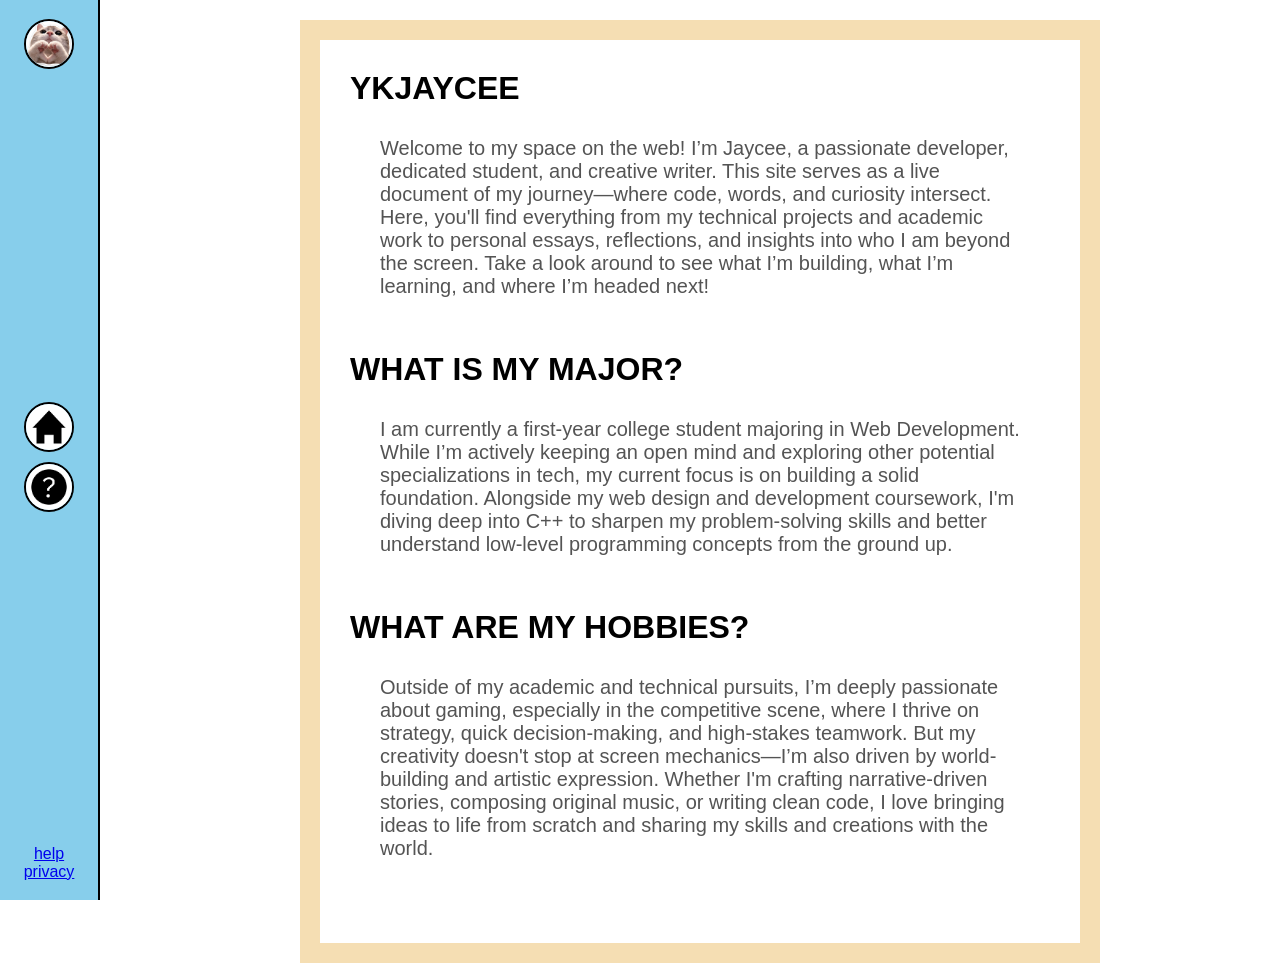
==== index.html @ 19ff8892 "adjusts" ====
<!DOCTYPE html>
<html lang="en">
<head>
    <meta charset="UTF-8">
    <meta name="viewport" content="width=device-width, initial-scale=1.0">
    <title>Ykjaycee</title>
    <link rel="shortcut icon" href="favicon.ico" type="image/x-icon">
    <link rel="stylesheet" href="properties/styles/main.css">
    <script src="properties/scripts/header.js"></script>
</head>
<body>
    <div class="menu">
        <img class="clickImg" data-navpos="profile" src="properties/img/logo.png" alt="logo" width="50" height="50">
        <div class="navigation">
            <img class="clickImg" data-navpos="home" src="properties/img/home.png" alt="home" width="50" height="50">
            <img class="clickImg" data-navpos="info" src="properties/img/info.png" alt="info" width="50" height="50">
        </div>
        <div class="bottom">
            <a href="#">help</a>
            <br>
            <a href="#">privacy</a>
        </div>
    </div>

    <div class="main">
        <div class="contentCase" id="home">
            <h1>YKJAYCEE</h1>
            <textarea class="desc" disabled>
Welcome to my space on the web! I’m Jaycee, a passionate developer, dedicated student, and creative writer. This site serves as a live document of my journey—where code, words, and curiosity intersect. Here, you'll find everything from my technical projects and academic work to personal essays, reflections, and insights into who I am beyond the screen. Take a look around to see what I’m building, what I’m learning, and where I’m headed next!
            </textarea>
            <h1>WHAT IS MY MAJOR?</h1>
            <textarea class="desc" disabled>
I am currently a first-year college student majoring in Web Development. While I’m actively keeping an open mind and exploring other potential specializations in tech, my current focus is on building a solid foundation. Alongside my web design and development coursework, I'm diving deep into C++ to sharpen my problem-solving skills and better understand low-level programming concepts from the ground up.
            </textarea>
            <h1>WHAT ARE MY HOBBIES?</h1>
            <textarea class="desc" disabled="disabled">
Outside of my academic and technical pursuits, I’m deeply passionate about gaming, especially in the competitive scene, where I thrive on strategy, quick decision-making, and high-stakes teamwork. But my creativity doesn't stop at screen mechanics—I’m also driven by world-building and artistic expression. Whether I'm crafting narrative-driven stories, composing original music, or writing clean code, I love bringing ideas to life from scratch and sharing my skills and creations with the world.
            </textarea>
        </div>
    </div>

    <script src="properties/scripts/main.js"></script>
</body>
</html>
---- properties/styles/main.css ----
*, *::before, *::after {
    box-sizing: border-box;
    margin: 0;
    padding: 0;
}

html {
    scroll-behavior: smooth;
    font-family: 'Segoe UI', Tahoma, Geneva, Verdana, sans-serif;
}

body {
    display: flex;
    flex-direction: column;
    align-items: center;
    min-height: 100vh;
    padding-left: 120px;
}

.menu {
    position: fixed;
    left: 0;
    top: 0;
    width: 100px;
    height: 100vh;
    padding: 1.2em;
    border-right: 2px solid black;
    
    display: flex;
    flex-direction: column;
    align-items: center;
    justify-content: space-between;
    background-color: skyblue;
    z-index: 1000;
}

.menu img {
    max-width: 100%;
    height: auto;
    cursor: pointer;
    border: 2px solid black;
    border-radius: 50%;
}

.navigation {
    display: flex;
    flex-direction: column;
    align-items: center;
    justify-content: center;
    gap: 10px;
}

.bottom {
    text-align: center;
}

.bottom a:hover { color: gray; }
.bottom a:active { color: black; }
.active { box-shadow: 0 0 10px rgba(0, 0, 0, 0.5); }

.main {
    margin-top: 20px;
    width: 100%;
    max-width: 800px;
    background-color: wheat;
    min-height: 100vh;
    padding: 20px;
}

.contentCase {
    width: 100%;
    background-color: white;
    padding: 30px;
    height: auto;
}

.contentCase .desc {
    padding: 0;
    margin: 0;
    font-family: 'Segoe UI', Tahoma, Geneva, Verdana, sans-serif;
    background-color: white;
    font-size: 20px;
    resize: none;
    width: 100%;
    border: none;
    padding: 30px;
    
    overflow: hidden;
    box-sizing: border-box;
    display: block;

    field-sizing: content;
    min-height: 100px;
}

@media (max-width: 768px) {
    body {
        padding-left: 0;
    }

    .menu {
        position: relative;
        width: 100%;
        height: auto;
        flex-direction: row;
        border-right: none;
        border-bottom: 2px solid black;
        padding: 10px 20px;
    }

    .navigation {
        flex-direction: row;
        gap: 15px;
    }

    .main {
        padding: 15px;
    }

    .contentCase {
        padding: 15px;
    }

    .contentCase .desc {
        font-size: 15px;
        padding: 15px;
    }
}
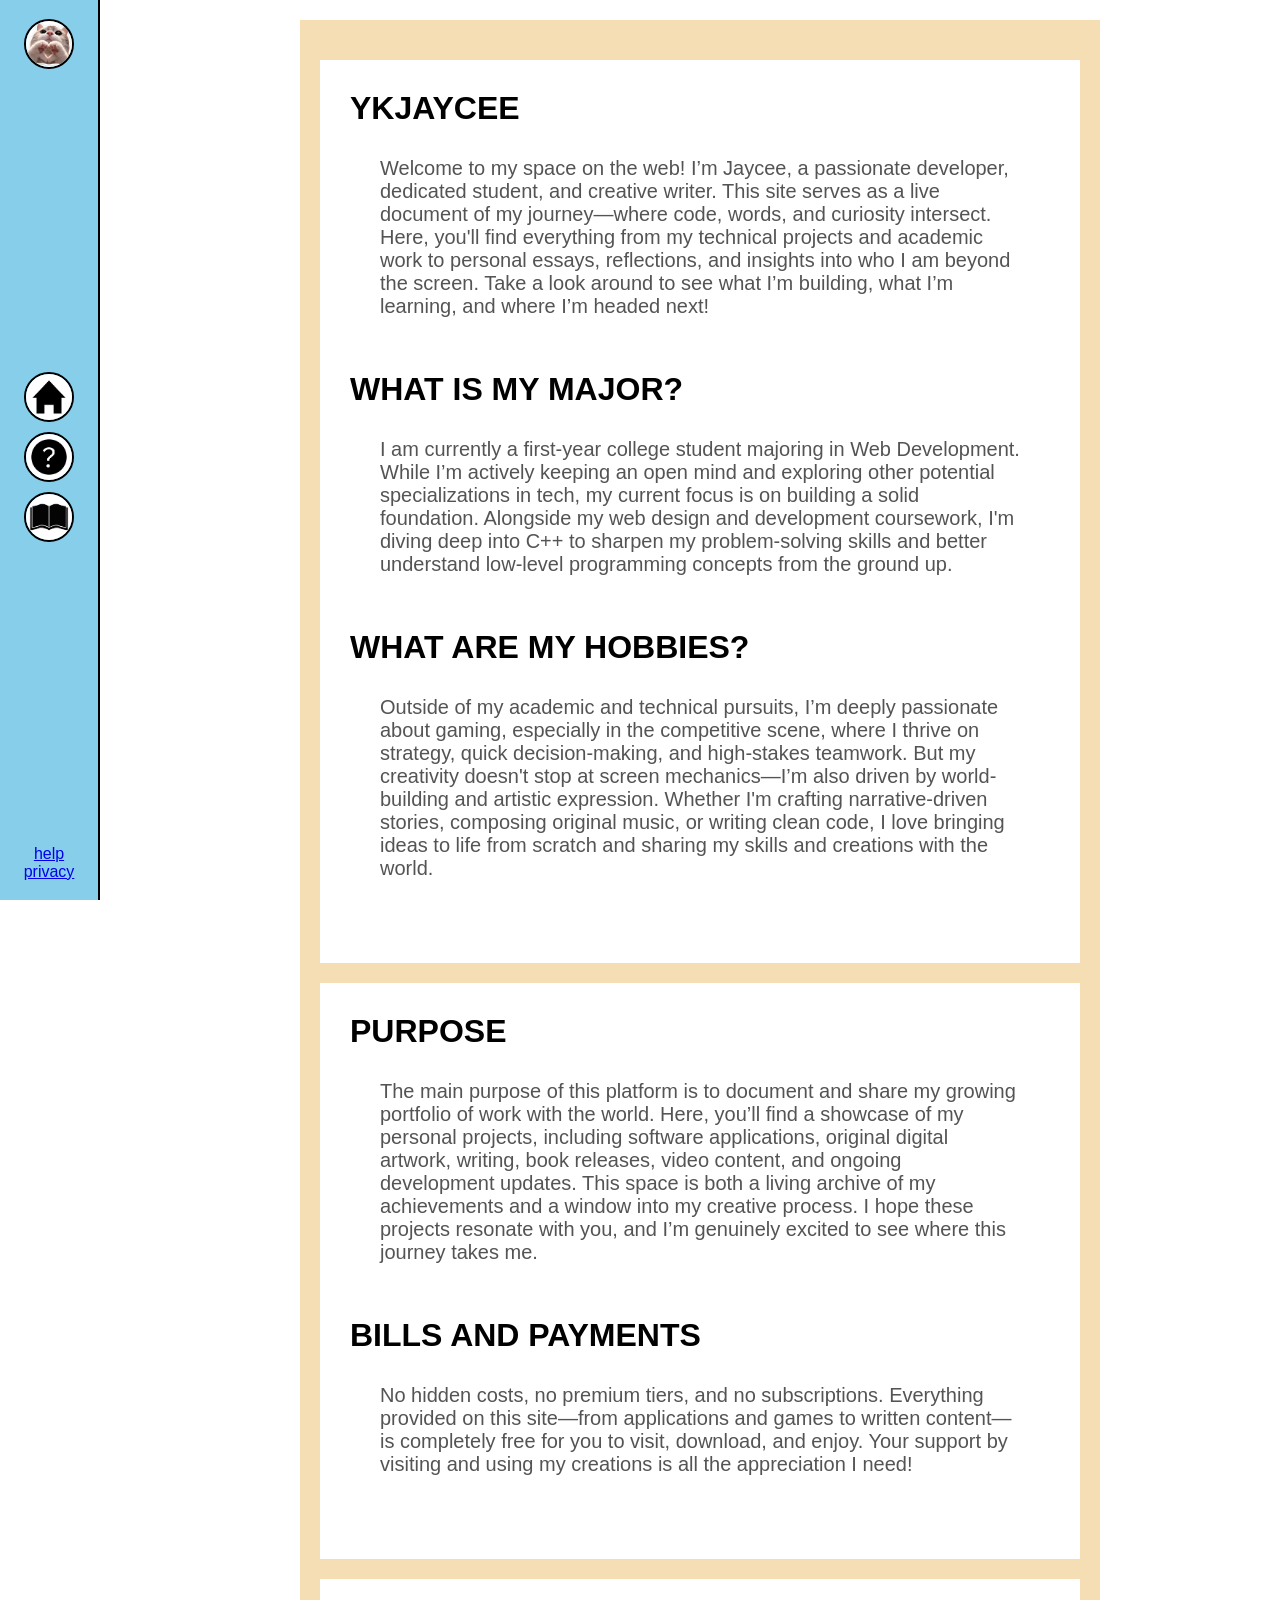
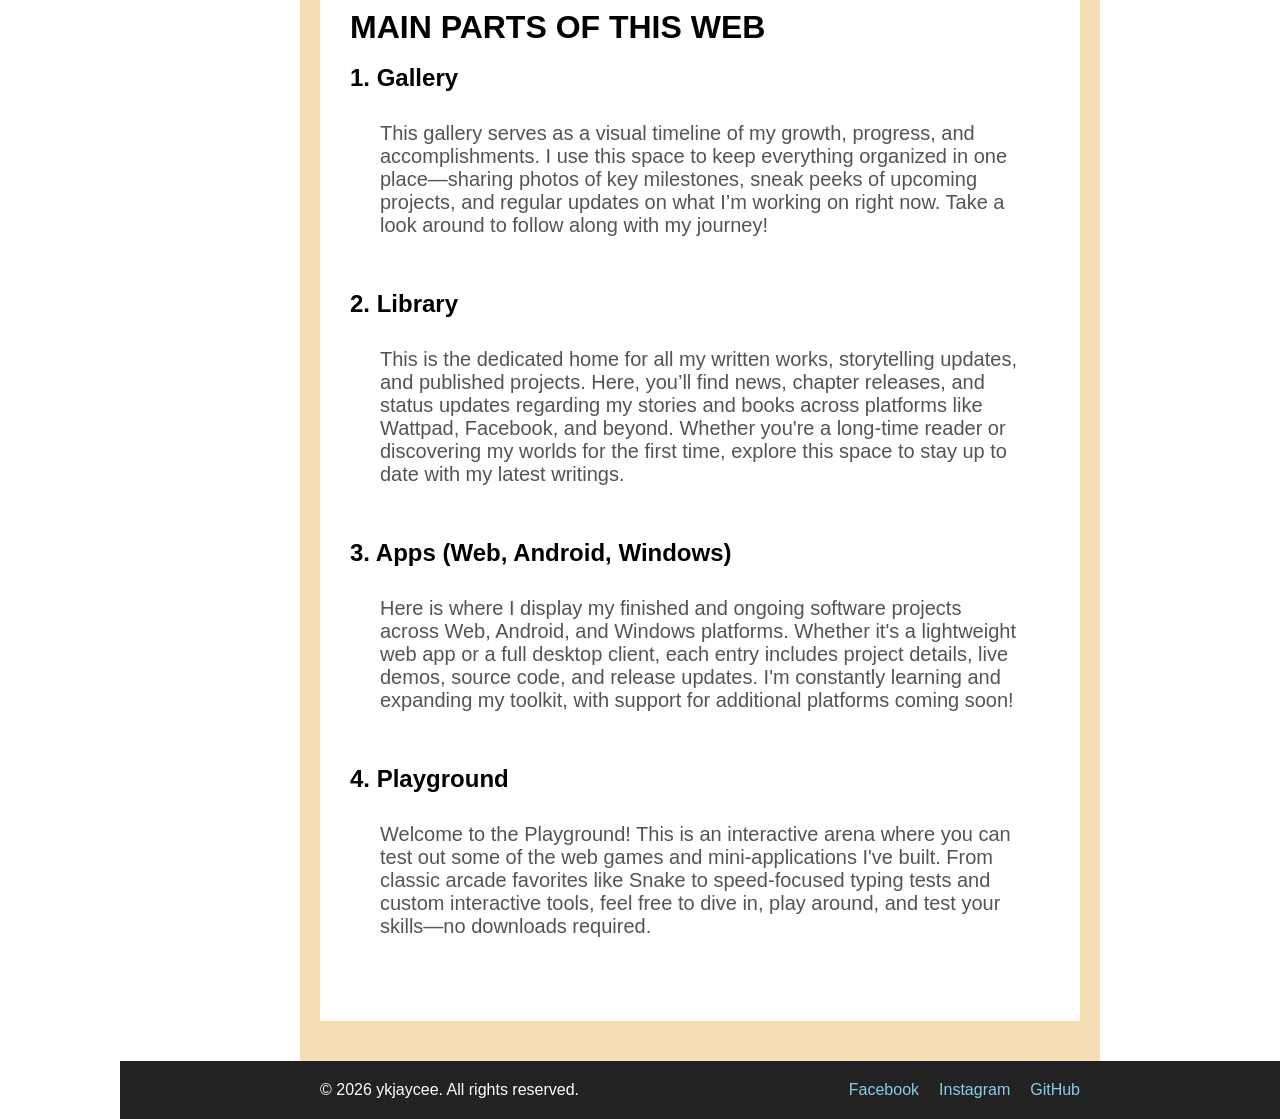
==== commit 46a0aa51: "MORE" ====
--- a/index.html
+++ b/index.html
@@ -3,6 +3,7 @@
 <head>
     <meta charset="UTF-8">
     <meta name="viewport" content="width=device-width, initial-scale=1.0">
+    <meta name="description" content="Explore my works and know me more!">
     <title>Ykjaycee</title>
     <link rel="shortcut icon" href="favicon.ico" type="image/x-icon">
     <link rel="stylesheet" href="properties/styles/main.css">
@@ -14,6 +15,7 @@
         <div class="navigation">
             <img class="clickImg" data-navpos="home" src="properties/img/home.png" alt="home" width="50" height="50">
             <img class="clickImg" data-navpos="info" src="properties/img/info.png" alt="info" width="50" height="50">
+            <img class="clickImg" data-navpos="manual" src="properties/img/manual.png" alt="info" width="50" height="50">
         </div>
         <div class="bottom">
             <a href="#">help</a>
@@ -37,8 +39,50 @@
 Outside of my academic and technical pursuits, I’m deeply passionate about gaming, especially in the competitive scene, where I thrive on strategy, quick decision-making, and high-stakes teamwork. But my creativity doesn't stop at screen mechanics—I’m also driven by world-building and artistic expression. Whether I'm crafting narrative-driven stories, composing original music, or writing clean code, I love bringing ideas to life from scratch and sharing my skills and creations with the world.
             </textarea>
         </div>
+
+        <div class="contentCase" id="info">
+            <h1>PURPOSE</h1>
+            <textarea class="desc" disabled="disabled">
+The main purpose of this platform is to document and share my growing portfolio of work with the world. Here, you’ll find a showcase of my personal projects, including software applications, original digital artwork, writing, book releases, video content, and ongoing development updates. This space is both a living archive of my achievements and a window into my creative process. I hope these projects resonate with you, and I’m genuinely excited to see where this journey takes me.
+            </textarea>
+            <h1>BILLS AND PAYMENTS</h1>
+            <textarea class="desc" disabled="disabled">
+No hidden costs, no premium tiers, and no subscriptions. Everything provided on this site—from applications and games to written content—is completely free for you to visit, download, and enjoy. Your support by visiting and using my creations is all the appreciation I need!
+            </textarea>
+        </div>
+
+        <div class="contentCase" id="manual">
+            <h1>MAIN PARTS OF THIS WEB</h1>
+            <br>
+            <h2>1. Gallery</h2>
+            <textarea class="desc" disabled="disabled">
+This gallery serves as a visual timeline of my growth, progress, and accomplishments. I use this space to keep everything organized in one place—sharing photos of key milestones, sneak peeks of upcoming projects, and regular updates on what I’m working on right now. Take a look around to follow along with my journey!
+            </textarea>
+            <h2>2. Library</h2>
+            <textarea class="desc" disabled="disabled">
+This is the dedicated home for all my written works, storytelling updates, and published projects. Here, you’ll find news, chapter releases, and status updates regarding my stories and books across platforms like Wattpad, Facebook, and beyond. Whether you're a long-time reader or discovering my worlds for the first time, explore this space to stay up to date with my latest writings.
+            </textarea>
+            <h2>3. Apps (Web, Android, Windows)</h2>
+            <textarea class="desc" disabled="disabled">
+Here is where I display my finished and ongoing software projects across Web, Android, and Windows platforms. Whether it's a lightweight web app or a full desktop client, each entry includes project details, live demos, source code, and release updates. I'm constantly learning and expanding my toolkit, with support for additional platforms coming soon!
+            </textarea>
+            <h2>4. Playground</h2>
+            <textarea class="desc" disabled="disabled">
+Welcome to the Playground! This is an interactive arena where you can test out some of the web games and mini-applications I've built. From classic arcade favorites like Snake to speed-focused typing tests and custom interactive tools, feel free to dive in, play around, and test your skills—no downloads required.
+            </textarea>
+        </div>
     </div>
 
+    <footer class="site-footer">
+        <div class="footer-content">
+            <p>&copy; 2026 ykjaycee. All rights reserved.</p>
+            <div class="social-links">
+                <a href="https://facebook.com" target="_blank" rel="noopener noreferrer">Facebook</a>
+                <a href="https://instagram.com" target="_blank" rel="noopener noreferrer">Instagram</a>
+                <a href="https://github.com/ykjaycee" target="_blank" rel="noopener noreferrer">GitHub</a>
+            </div>
+        </div>
+    </footer>
     <script src="properties/scripts/main.js"></script>
 </body>
 </html>
--- a/properties/styles/main.css
+++ b/properties/styles/main.css
@@ -68,6 +68,8 @@
 }
 
 .contentCase {
+    margin-top: 20px;
+    margin-bottom: 20px;
     width: 100%;
     background-color: white;
     padding: 30px;
@@ -99,7 +101,7 @@
     }
 
     .menu {
-        position: relative;
+        position: sticky;
         width: 100%;
         height: auto;
         flex-direction: row;
@@ -125,4 +127,49 @@
         font-size: 15px;
         padding: 15px;
     }
+}
+
+.site-footer {
+    width: 100%;
+    background-color: #222;
+    color: #fff;
+    padding: 20px 0;
+    margin-top: auto;
+    
+}
+
+.footer-content {
+    max-width: 800px;
+    margin: 0 auto;
+    padding: 0 20px;
+    display: flex;
+    flex-direction: column;
+    align-items: center;
+    gap: 12px;
+    text-align: center;
+}
+
+.social-links {
+    display: flex;
+    gap: 20px;
+}
+
+.social-links a {
+    color: skyblue;
+    text-decoration: none;
+    font-weight: 500;
+    transition: color 0.2s ease;
+}
+
+.social-links a:hover {
+    color: wheat;
+    text-decoration: underline;
+}
+
+/* Tablet & Desktop Layout Adjustment */
+@media (min-width: 600px) {
+    .footer-content {
+        flex-direction: row;
+        justify-content: space-between;
+    }
 }
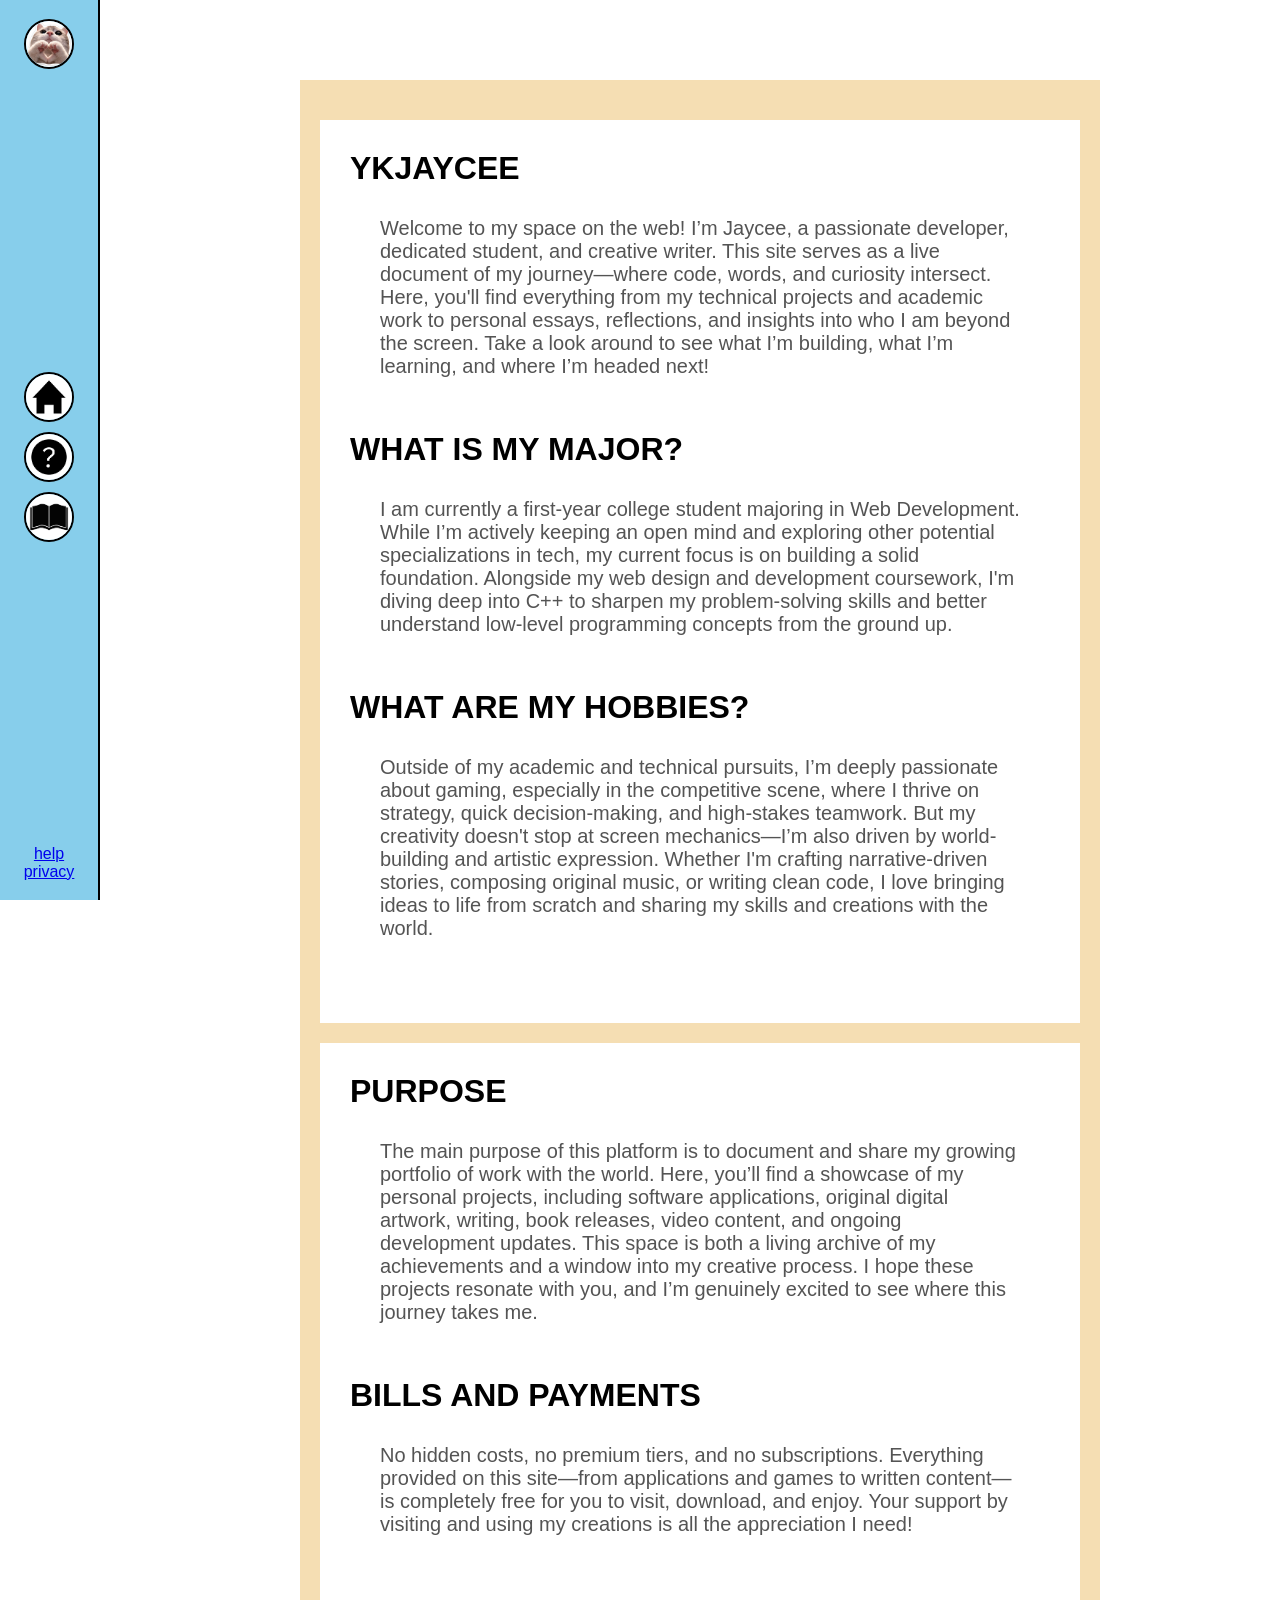
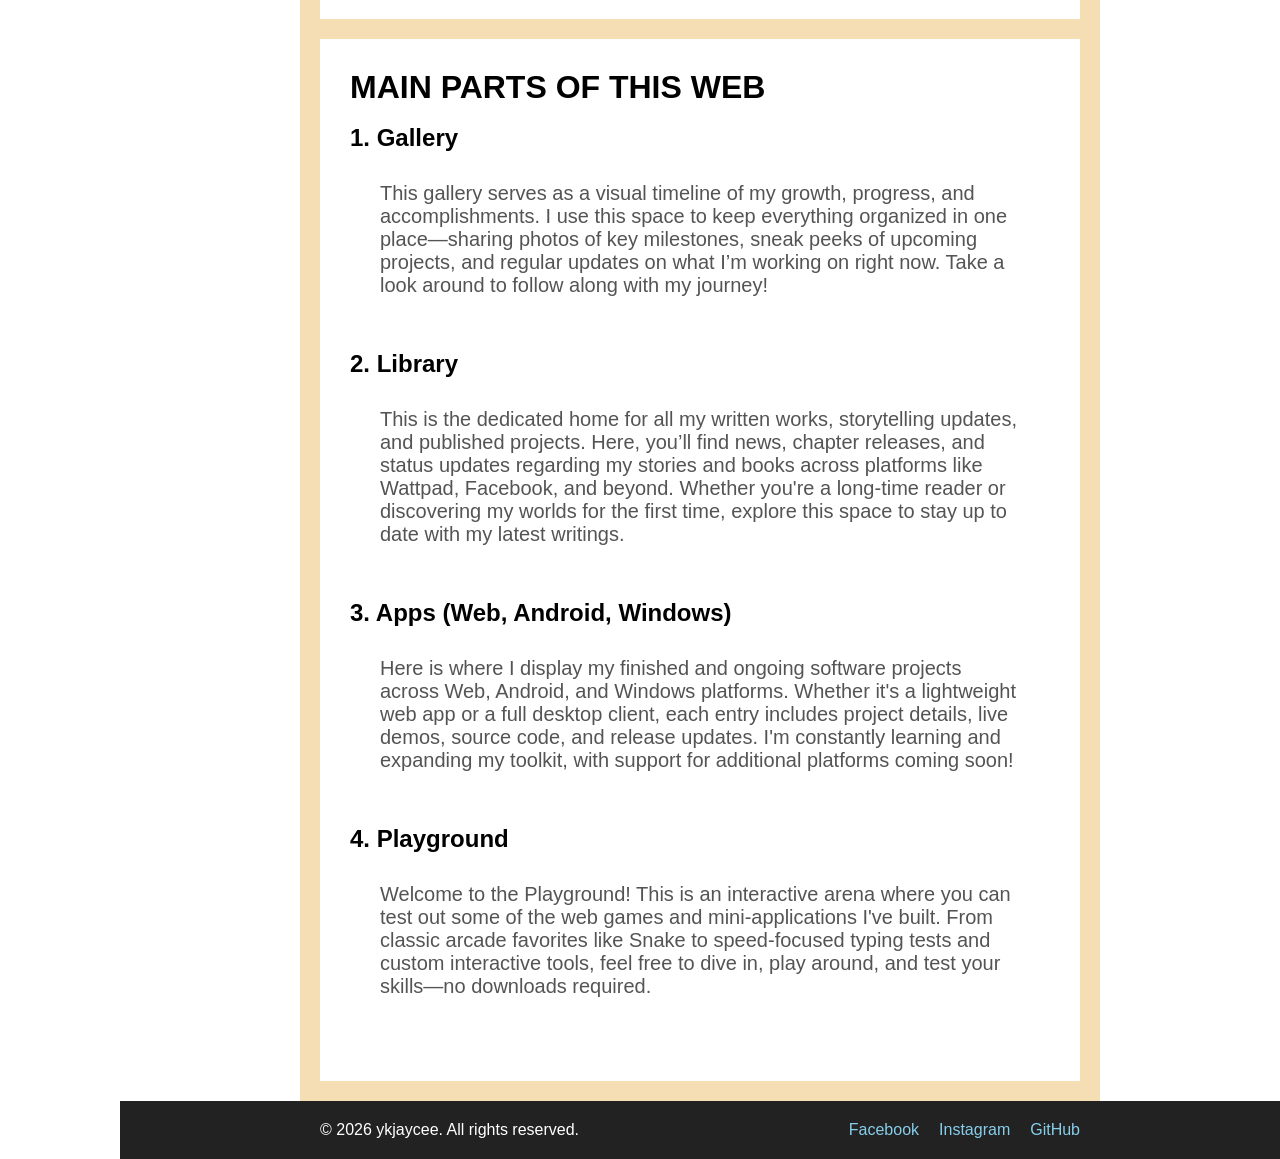
==== commit e792d7ea: "indent increased" ====
--- a/index.html
+++ b/index.html
@@ -25,7 +25,8 @@
     </div>
 
     <div class="main">
-        <div class="contentCase" id="home">
+        <tag id="home"></tag>
+        <div class="contentCase">
             <h1>YKJAYCEE</h1>
             <textarea class="desc" disabled>
 Welcome to my space on the web! I’m Jaycee, a passionate developer, dedicated student, and creative writer. This site serves as a live document of my journey—where code, words, and curiosity intersect. Here, you'll find everything from my technical projects and academic work to personal essays, reflections, and insights into who I am beyond the screen. Take a look around to see what I’m building, what I’m learning, and where I’m headed next!
@@ -40,7 +41,8 @@
             </textarea>
         </div>
 
-        <div class="contentCase" id="info">
+        <tag id="info"></tag>
+        <div class="contentCase">
             <h1>PURPOSE</h1>
             <textarea class="desc" disabled="disabled">
 The main purpose of this platform is to document and share my growing portfolio of work with the world. Here, you’ll find a showcase of my personal projects, including software applications, original digital artwork, writing, book releases, video content, and ongoing development updates. This space is both a living archive of my achievements and a window into my creative process. I hope these projects resonate with you, and I’m genuinely excited to see where this journey takes me.
@@ -50,8 +52,8 @@
 No hidden costs, no premium tiers, and no subscriptions. Everything provided on this site—from applications and games to written content—is completely free for you to visit, download, and enjoy. Your support by visiting and using my creations is all the appreciation I need!
             </textarea>
         </div>
-
-        <div class="contentCase" id="manual">
+        <tag id="manual"></tag>
+        <div class="contentCase">
             <h1>MAIN PARTS OF THIS WEB</h1>
             <br>
             <h2>1. Gallery</h2>
--- a/properties/styles/main.css
+++ b/properties/styles/main.css
@@ -5,6 +5,9 @@
 }
 
 html {
+    user-select: none;
+    -webkit-user-select: none;
+    -ms-user-select: none;
     scroll-behavior: smooth;
     font-family: 'Segoe UI', Tahoma, Geneva, Verdana, sans-serif;
 }
@@ -59,7 +62,7 @@
 .active { box-shadow: 0 0 10px rgba(0, 0, 0, 0.5); }
 
 .main {
-    margin-top: 20px;
+    margin-top: 5rem;
     width: 100%;
     max-width: 800px;
     background-color: wheat;
@@ -69,7 +72,6 @@
 
 .contentCase {
     margin-top: 20px;
-    margin-bottom: 20px;
     width: 100%;
     background-color: white;
     padding: 30px;
@@ -135,7 +137,7 @@
     color: #fff;
     padding: 20px 0;
     margin-top: auto;
-    
+
 }
 
 .footer-content {
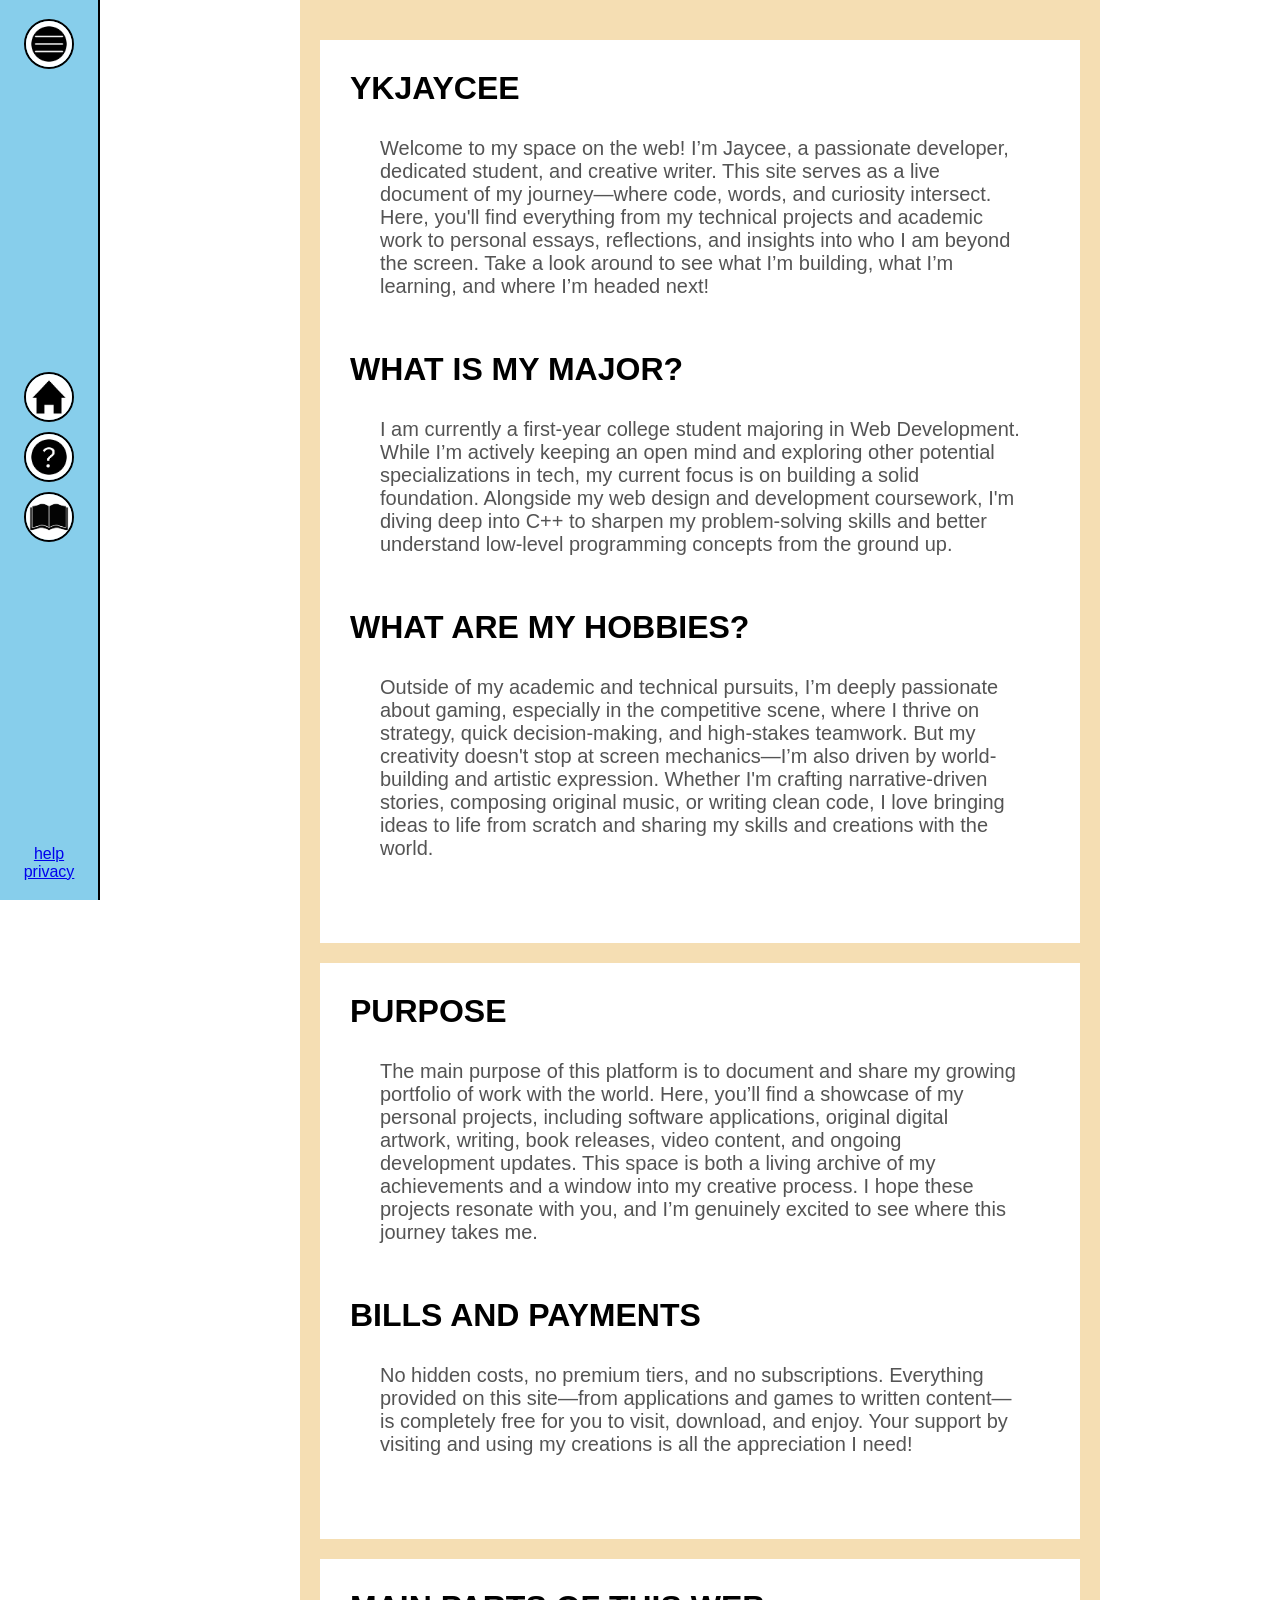
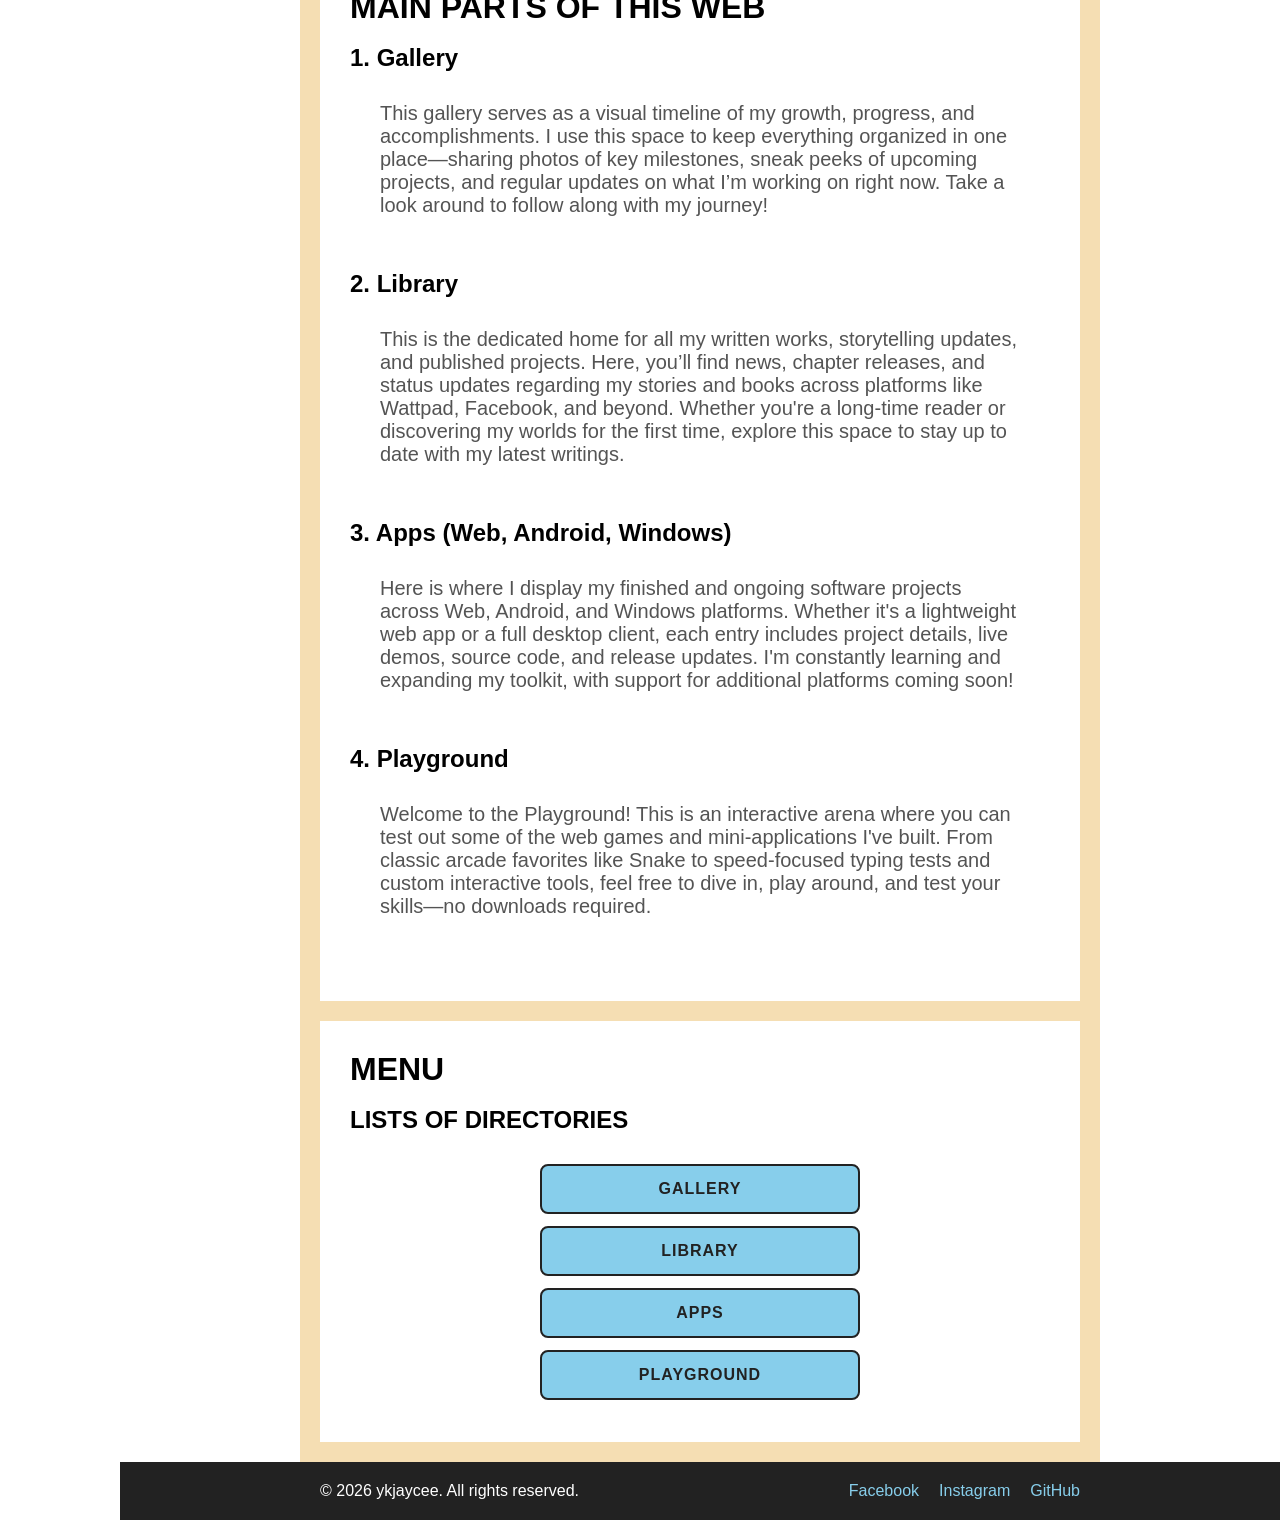
==== commit 28aa9e2b: "MAJOR UPDATE" ====
--- a/index.html
+++ b/index.html
@@ -11,7 +11,7 @@
 </head>
 <body>
     <div class="menu">
-        <img class="clickImg" data-navpos="profile" src="properties/img/logo.png" alt="logo" width="50" height="50">
+        <img class="clickImg" data-navpos="menu" src="properties/img/menu.png" alt="logo" width="50" height="50">
         <div class="navigation">
             <img class="clickImg" data-navpos="home" src="properties/img/home.png" alt="home" width="50" height="50">
             <img class="clickImg" data-navpos="info" src="properties/img/info.png" alt="info" width="50" height="50">
@@ -73,6 +73,18 @@
 Welcome to the Playground! This is an interactive arena where you can test out some of the web games and mini-applications I've built. From classic arcade favorites like Snake to speed-focused typing tests and custom interactive tools, feel free to dive in, play around, and test your skills—no downloads required.
             </textarea>
         </div>
+        
+        <tag id="menu"></tag>
+        <div class="contentCase">
+            <h1>MENU</h1>
+            <br>
+            <h2>LISTS OF DIRECTORIES</h2>
+            <br>
+            <button class="menuBtn" value="gallery">GALLERY</button>
+            <button class="menuBtn" value="library">LIBRARY</button>
+            <button class="menuBtn" value="apps">APPS</button>
+            <button class="menuBtn" value="playground">PLAYGROUND</button>
+        </div>
     </div>
 
     <footer class="site-footer">
@@ -86,5 +98,6 @@
         </div>
     </footer>
     <script src="properties/scripts/main.js"></script>
+    <script src="properties/scripts/menu.js"></script>
 </body>
 </html>
--- a/properties/styles/main.css
+++ b/properties/styles/main.css
@@ -62,7 +62,6 @@
 .active { box-shadow: 0 0 10px rgba(0, 0, 0, 0.5); }
 
 .main {
-    margin-top: 5rem;
     width: 100%;
     max-width: 800px;
     background-color: wheat;
@@ -103,7 +102,7 @@
     }
 
     .menu {
-        position: sticky;
+        position: relative;
         width: 100%;
         height: auto;
         flex-direction: row;
@@ -174,4 +173,33 @@
         flex-direction: row;
         justify-content: space-between;
     }
+}
+
+/* Add this to main.css */
+.contentCase button {
+    display: block;
+    width: 100%;
+    max-width: 320px;
+    margin: 12px auto;
+    padding: 14px 24px;
+    font-size: 16px;
+    font-weight: 700;
+    letter-spacing: 1px;
+    color: #222222;
+    background-color: skyblue;
+    border: 2px solid #222222;
+    border-radius: 8px;
+    cursor: pointer;
+    transition: all 0.2s ease;
+}
+
+.contentCase button:hover {
+    background-color: wheat;
+    transform: translateY(-2px);
+    box-shadow: 0 4px 12px rgba(0, 0, 0, 0.15);
+}
+
+.contentCase button:active {
+    transform: translateY(0);
+    box-shadow: 0 2px 4px rgba(0, 0, 0, 0.1);
 }
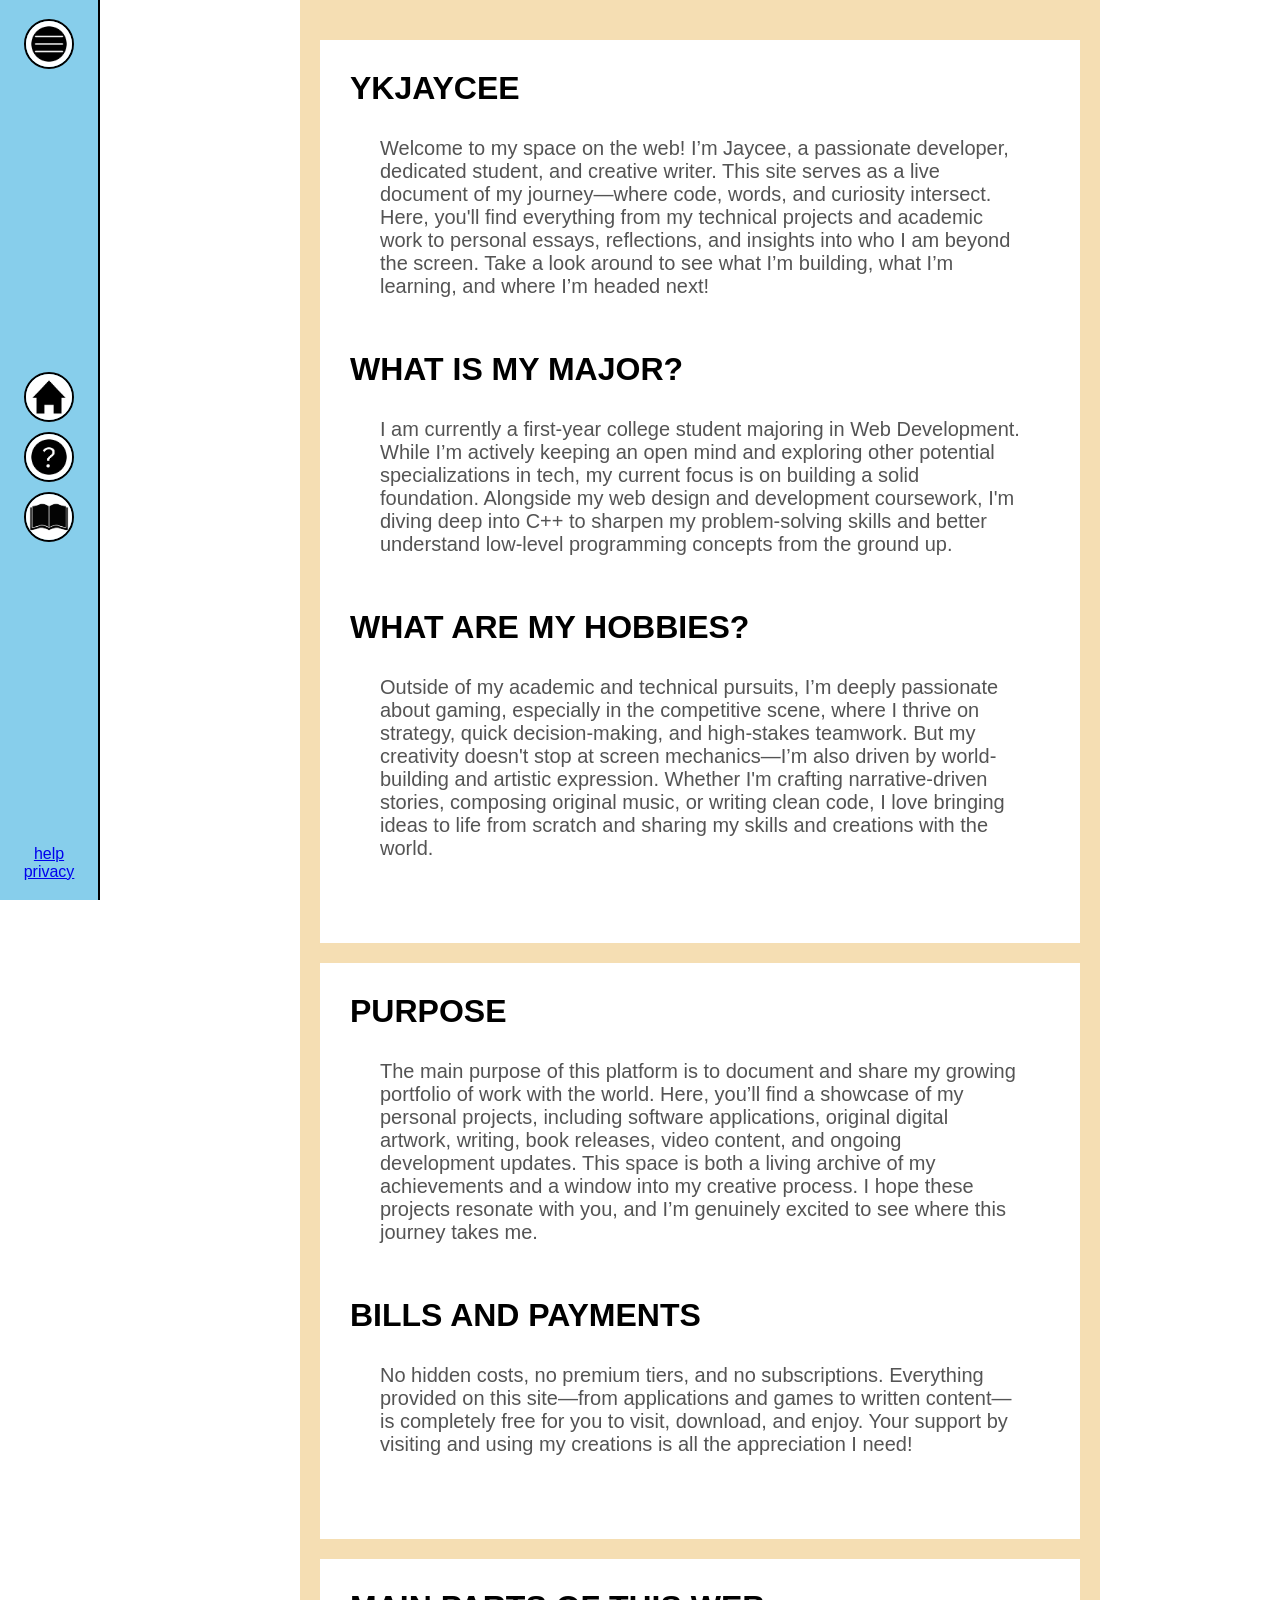
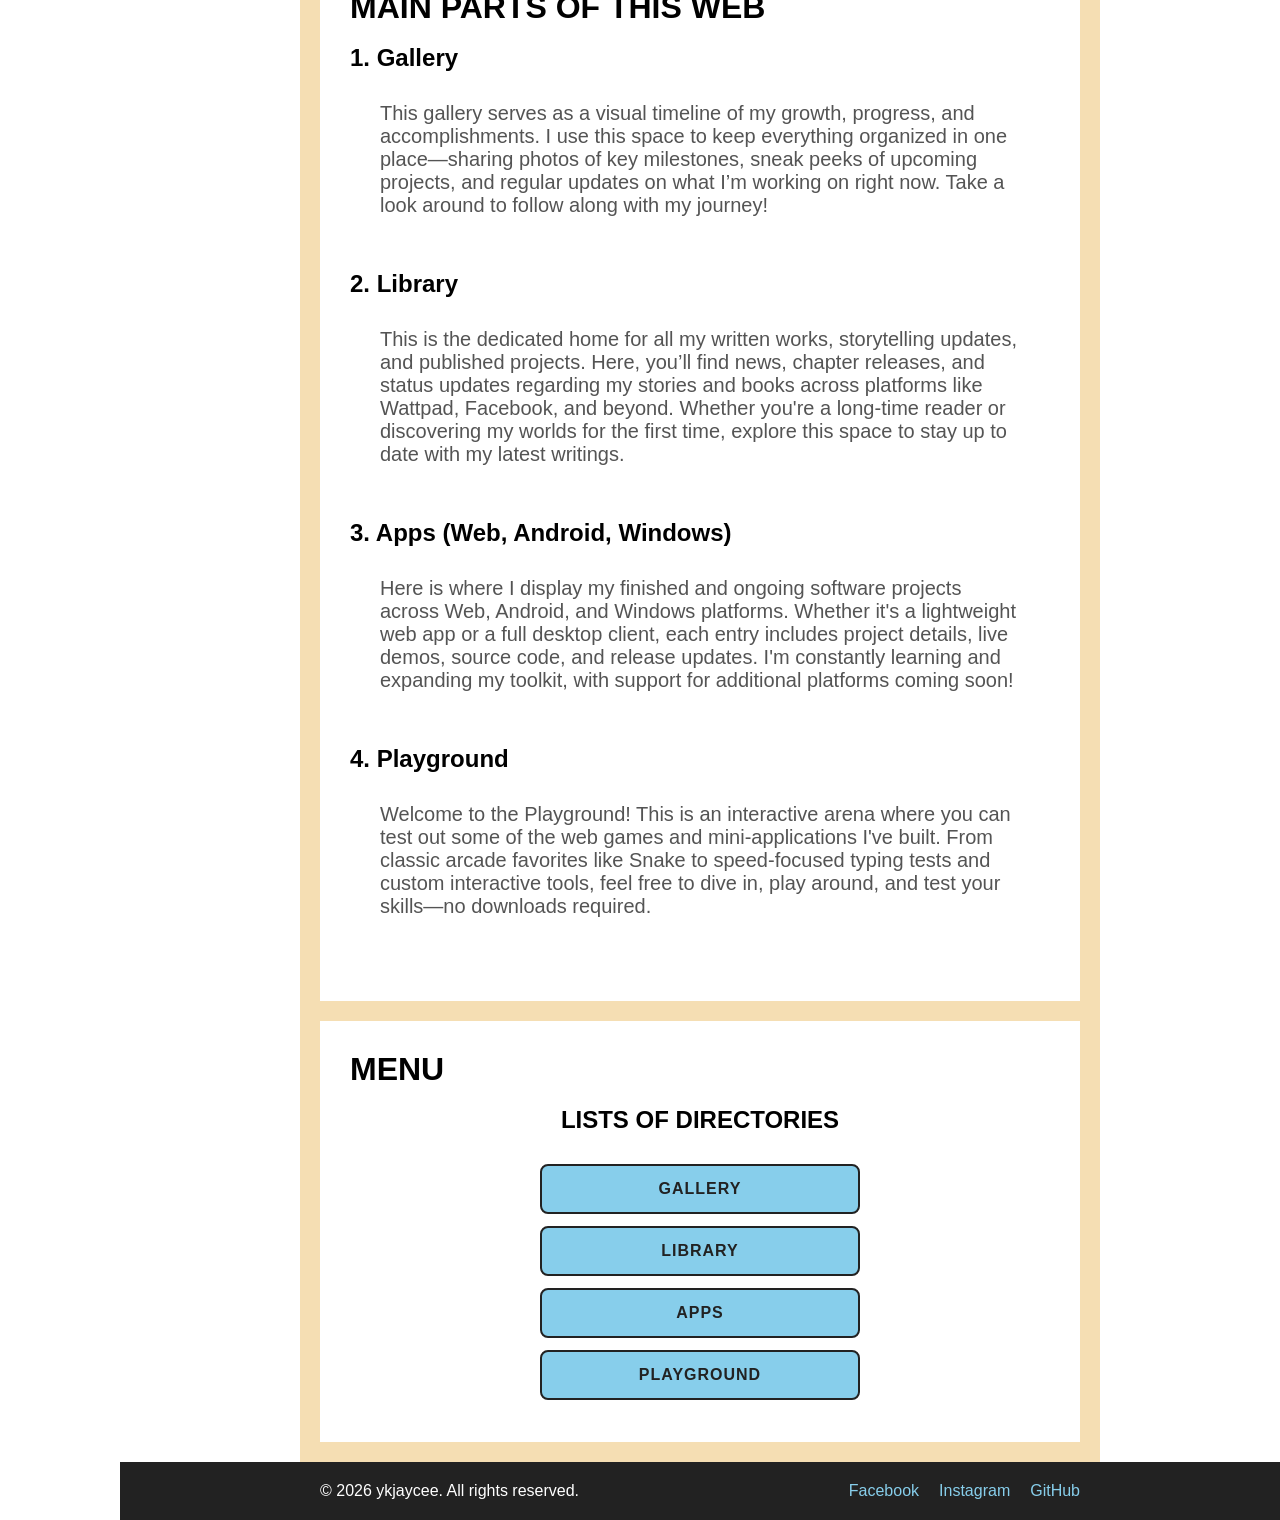
==== commit a8cb529d: "main" ====
--- a/index.html
+++ b/index.html
@@ -18,7 +18,7 @@
             <img class="clickImg" data-navpos="manual" src="properties/img/manual.png" alt="info" width="50" height="50">
         </div>
         <div class="bottom">
-            <a href="#">help</a>
+            <a href="help">help</a>
             <br>
             <a href="#">privacy</a>
         </div>
@@ -78,7 +78,7 @@
         <div class="contentCase">
             <h1>MENU</h1>
             <br>
-            <h2>LISTS OF DIRECTORIES</h2>
+            <h2 style="text-align: center;">LISTS OF DIRECTORIES</h2>
             <br>
             <button class="menuBtn" value="gallery">GALLERY</button>
             <button class="menuBtn" value="library">LIBRARY</button>
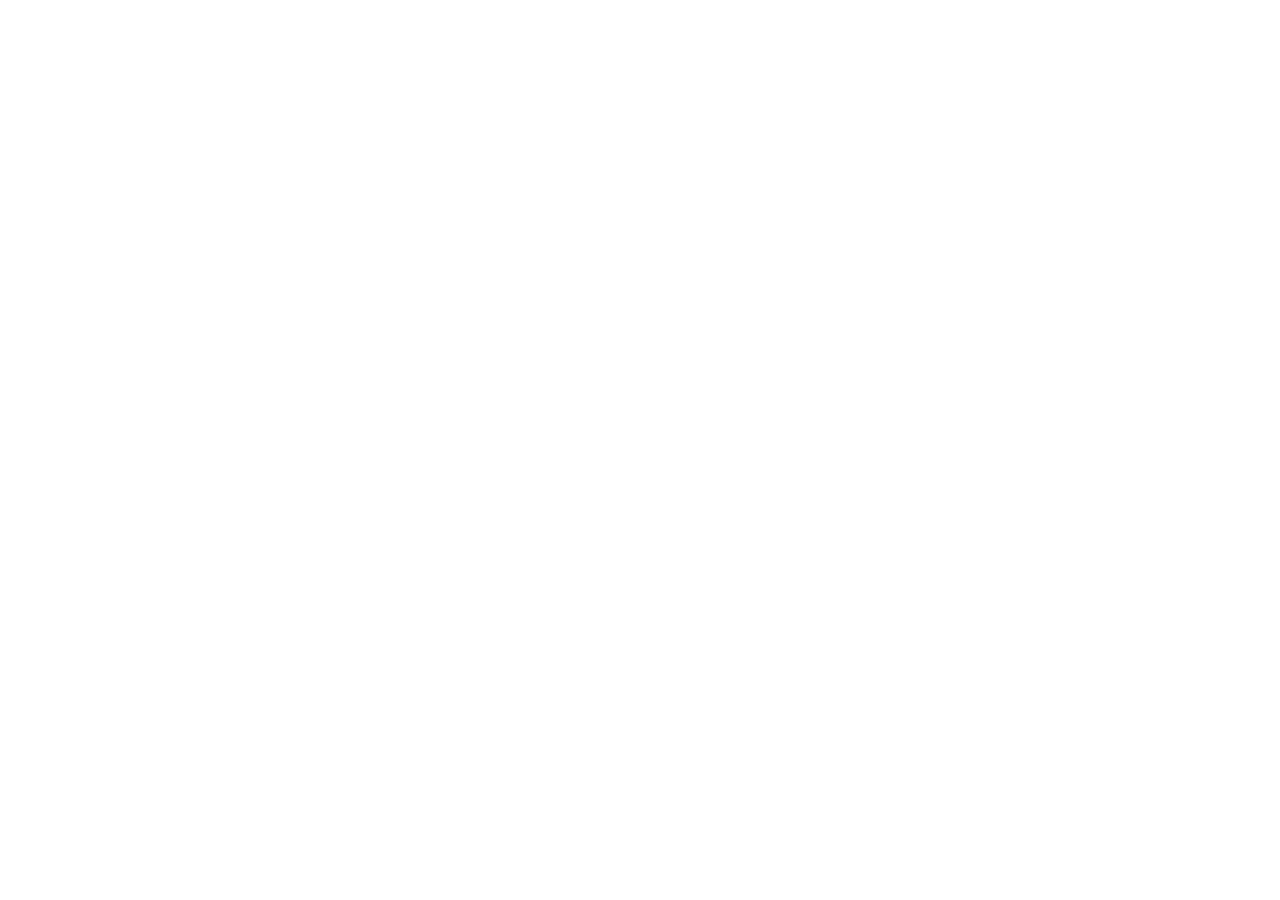
==== commit a8b3b5e6: "RESET" ====
--- a/index.html
+++ b/index.html
@@ -3,101 +3,9 @@
 <head>
     <meta charset="UTF-8">
     <meta name="viewport" content="width=device-width, initial-scale=1.0">
-    <meta name="description" content="Explore my works and know me more!">
-    <title>Ykjaycee</title>
-    <link rel="shortcut icon" href="favicon.ico" type="image/x-icon">
-    <link rel="stylesheet" href="properties/styles/main.css">
-    <script src="properties/scripts/header.js"></script>
+    <title>DASHBOARD</title>
 </head>
 <body>
-    <div class="menu">
-        <img class="clickImg" data-navpos="menu" src="properties/img/menu.png" alt="logo" width="50" height="50">
-        <div class="navigation">
-            <img class="clickImg" data-navpos="home" src="properties/img/home.png" alt="home" width="50" height="50">
-            <img class="clickImg" data-navpos="info" src="properties/img/info.png" alt="info" width="50" height="50">
-            <img class="clickImg" data-navpos="manual" src="properties/img/manual.png" alt="info" width="50" height="50">
-        </div>
-        <div class="bottom">
-            <a href="help">help</a>
-            <br>
-            <a href="#">privacy</a>
-        </div>
-    </div>
-
-    <div class="main">
-        <tag id="home"></tag>
-        <div class="contentCase">
-            <h1>YKJAYCEE</h1>
-            <textarea class="desc" disabled>
-Welcome to my space on the web! I’m Jaycee, a passionate developer, dedicated student, and creative writer. This site serves as a live document of my journey—where code, words, and curiosity intersect. Here, you'll find everything from my technical projects and academic work to personal essays, reflections, and insights into who I am beyond the screen. Take a look around to see what I’m building, what I’m learning, and where I’m headed next!
-            </textarea>
-            <h1>WHAT IS MY MAJOR?</h1>
-            <textarea class="desc" disabled>
-I am currently a first-year college student majoring in Web Development. While I’m actively keeping an open mind and exploring other potential specializations in tech, my current focus is on building a solid foundation. Alongside my web design and development coursework, I'm diving deep into C++ to sharpen my problem-solving skills and better understand low-level programming concepts from the ground up.
-            </textarea>
-            <h1>WHAT ARE MY HOBBIES?</h1>
-            <textarea class="desc" disabled="disabled">
-Outside of my academic and technical pursuits, I’m deeply passionate about gaming, especially in the competitive scene, where I thrive on strategy, quick decision-making, and high-stakes teamwork. But my creativity doesn't stop at screen mechanics—I’m also driven by world-building and artistic expression. Whether I'm crafting narrative-driven stories, composing original music, or writing clean code, I love bringing ideas to life from scratch and sharing my skills and creations with the world.
-            </textarea>
-        </div>
-
-        <tag id="info"></tag>
-        <div class="contentCase">
-            <h1>PURPOSE</h1>
-            <textarea class="desc" disabled="disabled">
-The main purpose of this platform is to document and share my growing portfolio of work with the world. Here, you’ll find a showcase of my personal projects, including software applications, original digital artwork, writing, book releases, video content, and ongoing development updates. This space is both a living archive of my achievements and a window into my creative process. I hope these projects resonate with you, and I’m genuinely excited to see where this journey takes me.
-            </textarea>
-            <h1>BILLS AND PAYMENTS</h1>
-            <textarea class="desc" disabled="disabled">
-No hidden costs, no premium tiers, and no subscriptions. Everything provided on this site—from applications and games to written content—is completely free for you to visit, download, and enjoy. Your support by visiting and using my creations is all the appreciation I need!
-            </textarea>
-        </div>
-        <tag id="manual"></tag>
-        <div class="contentCase">
-            <h1>MAIN PARTS OF THIS WEB</h1>
-            <br>
-            <h2>1. Gallery</h2>
-            <textarea class="desc" disabled="disabled">
-This gallery serves as a visual timeline of my growth, progress, and accomplishments. I use this space to keep everything organized in one place—sharing photos of key milestones, sneak peeks of upcoming projects, and regular updates on what I’m working on right now. Take a look around to follow along with my journey!
-            </textarea>
-            <h2>2. Library</h2>
-            <textarea class="desc" disabled="disabled">
-This is the dedicated home for all my written works, storytelling updates, and published projects. Here, you’ll find news, chapter releases, and status updates regarding my stories and books across platforms like Wattpad, Facebook, and beyond. Whether you're a long-time reader or discovering my worlds for the first time, explore this space to stay up to date with my latest writings.
-            </textarea>
-            <h2>3. Apps (Web, Android, Windows)</h2>
-            <textarea class="desc" disabled="disabled">
-Here is where I display my finished and ongoing software projects across Web, Android, and Windows platforms. Whether it's a lightweight web app or a full desktop client, each entry includes project details, live demos, source code, and release updates. I'm constantly learning and expanding my toolkit, with support for additional platforms coming soon!
-            </textarea>
-            <h2>4. Playground</h2>
-            <textarea class="desc" disabled="disabled">
-Welcome to the Playground! This is an interactive arena where you can test out some of the web games and mini-applications I've built. From classic arcade favorites like Snake to speed-focused typing tests and custom interactive tools, feel free to dive in, play around, and test your skills—no downloads required.
-            </textarea>
-        </div>
-        
-        <tag id="menu"></tag>
-        <div class="contentCase">
-            <h1>MENU</h1>
-            <br>
-            <h2 style="text-align: center;">LISTS OF DIRECTORIES</h2>
-            <br>
-            <button class="menuBtn" value="gallery">GALLERY</button>
-            <button class="menuBtn" value="library">LIBRARY</button>
-            <button class="menuBtn" value="apps">APPS</button>
-            <button class="menuBtn" value="playground">PLAYGROUND</button>
-        </div>
-    </div>
-
-    <footer class="site-footer">
-        <div class="footer-content">
-            <p>&copy; 2026 ykjaycee. All rights reserved.</p>
-            <div class="social-links">
-                <a href="https://facebook.com" target="_blank" rel="noopener noreferrer">Facebook</a>
-                <a href="https://instagram.com" target="_blank" rel="noopener noreferrer">Instagram</a>
-                <a href="https://github.com/ykjaycee" target="_blank" rel="noopener noreferrer">GitHub</a>
-            </div>
-        </div>
-    </footer>
-    <script src="properties/scripts/main.js"></script>
-    <script src="properties/scripts/menu.js"></script>
+    
 </body>
 </html>
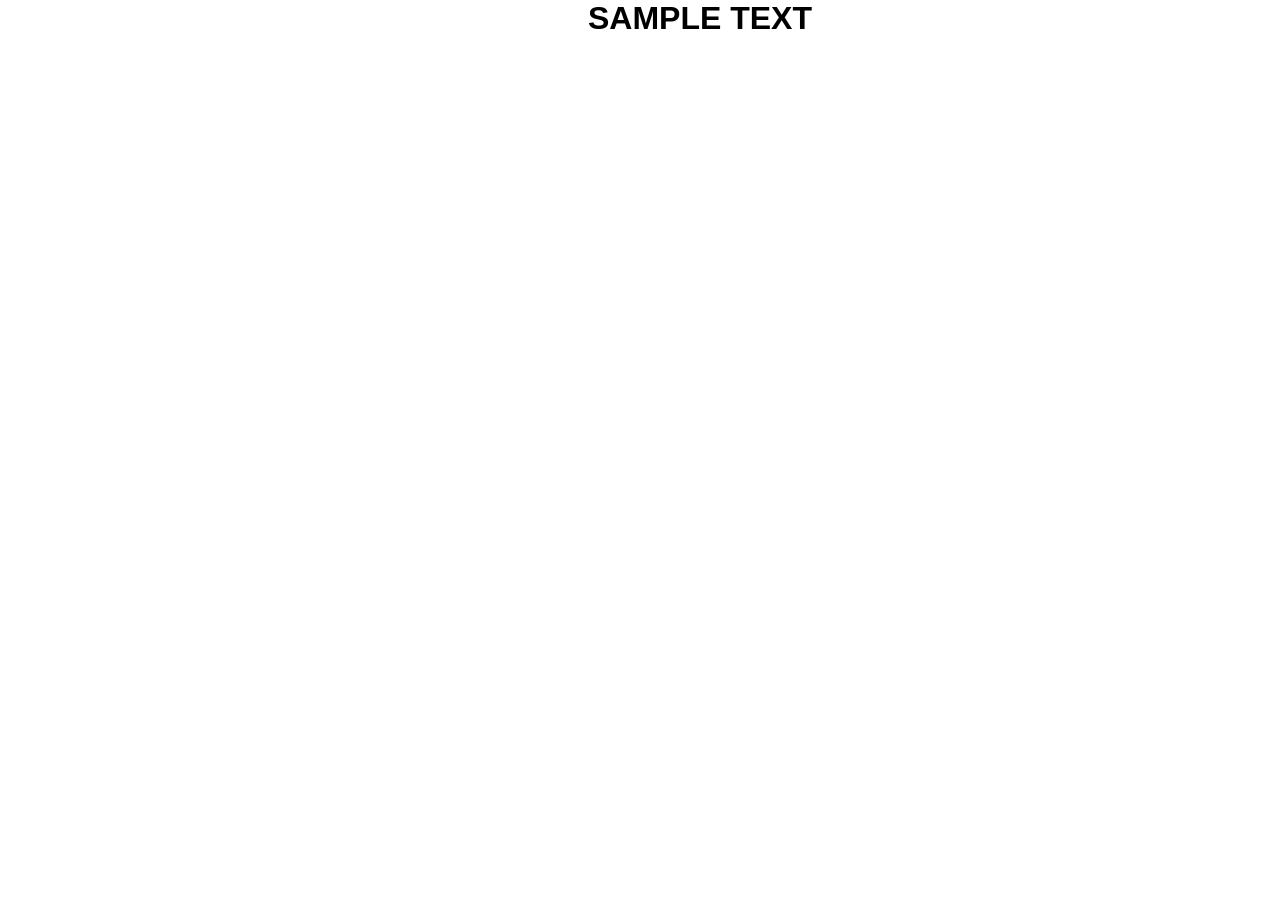
==== commit 57bca55c: "main" ====
--- a/index.html
+++ b/index.html
@@ -4,8 +4,11 @@
     <meta charset="UTF-8">
     <meta name="viewport" content="width=device-width, initial-scale=1.0">
     <title>DASHBOARD</title>
+    <link rel="stylesheet" href="properties/styles/main.css">
 </head>
 <body>
-    
+    <header class="main-heder">
+        <h1>SAMPLE TEXT</h1>
+    </header>
 </body>
 </html>
--- a/properties/styles/main.css
+++ b/properties/styles/main.css
@@ -0,0 +1,28 @@
+*, *::before, *::after {
+    box-sizing: border-box;
+    margin: 0;
+    padding: 0;
+}
+
+html {
+    user-select: none;
+    -webkit-user-select: none;
+    -ms-user-select: none;
+    scroll-behavior: smooth;
+    font-family: 'Segoe UI', Tahoma, Geneva, Verdana, sans-serif;
+}
+
+body {
+    display: flex;
+    flex-direction: column;
+    align-items: center;
+    min-height: 100vh;
+    padding-left: 120px;
+}
+
+.main-header {
+    width: 100wh;
+    height: auto;
+    padding: 20px;
+    background-color: black;
+}
